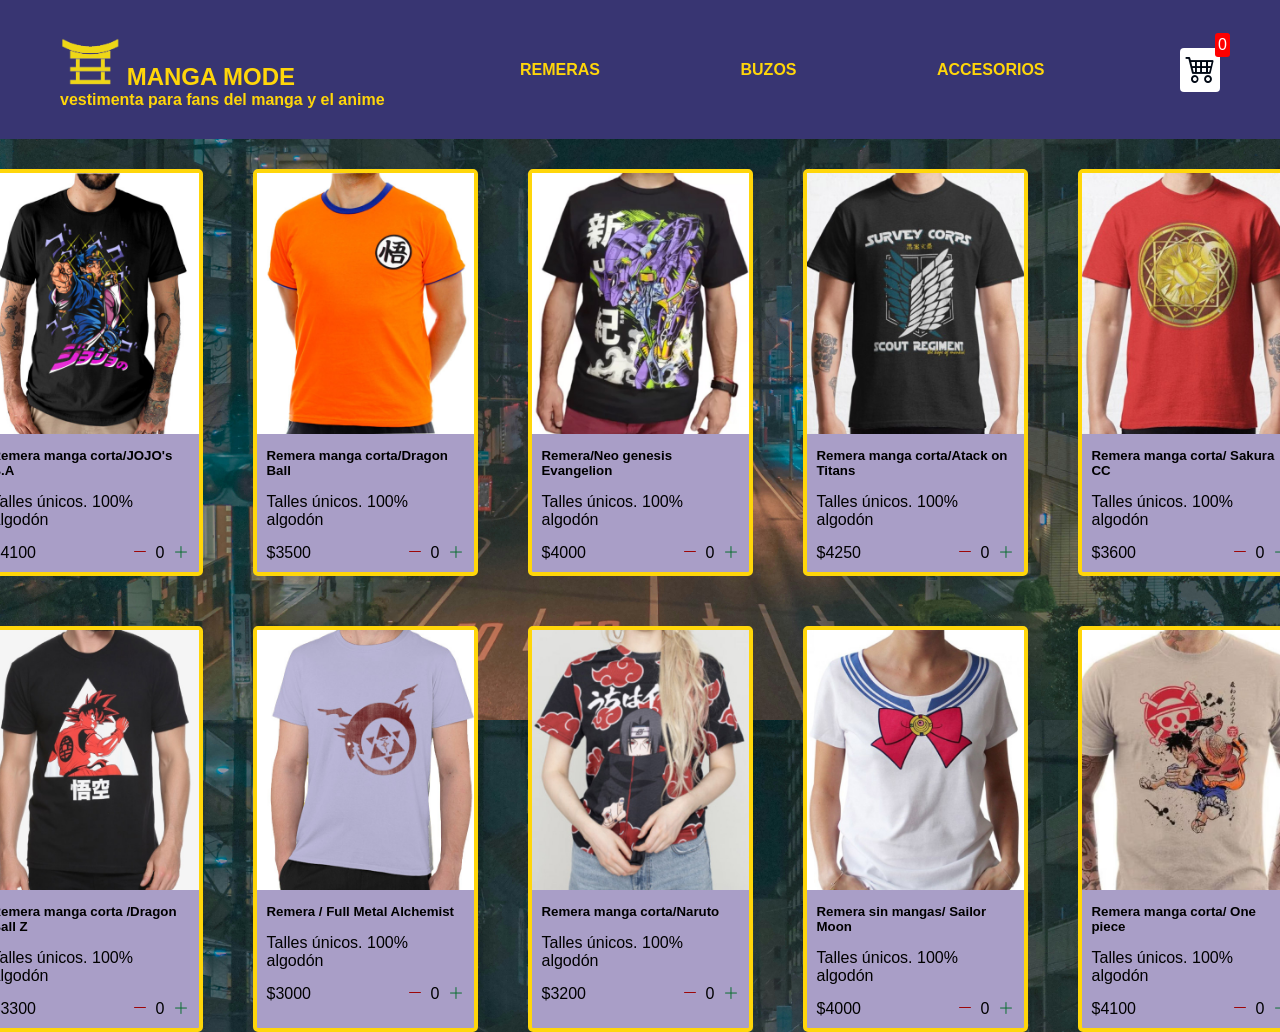
==== mangamode_main/tienda.html @ 603d8b11 "Add files via upload" ====
<!DOCTYPE html>
<html lang="es">
<head>
    <meta charset="UTF-8">
    <meta name="viewport" content="width=device-width, initial-scale=1.0">
    <title>MANGA MODE</title>
    <link rel="stylesheet" href="src/style.css">
    <link rel="stylesheet" href="https://cdn.jsdelivr.net/npm/bootstrap-icons@1.11.3/font/bootstrap-icons.min.css">
</head>
<body>

  <div class="navbar">
   <a href="index.html">
      <h2><img src="src/imagenes/logo.png" width="60" alt="logo"> MANGA MODE</h2>
      <h4>vestimenta para fans del manga y el anime</h4>
    </a>
    <a href="#" onclick="mostrarSeccion('remeras')">
      <h4 class="cont">REMERAS</h4>
    </a>
    <a href="#" onclick="mostrarSeccion('buzos')">
      <h4 class="cont">BUZOS</h4>
    </a>
    <a href="#" onclick="mostrarSeccion('accesorios')">
      <h4 class="cont">ACCESORIOS</h4>
    </a>
    <a href="#" onclick="mostrarSeccion('carrito')">
      <div class="cart">
        <i class="bi bi-cart4"></i>
        <cart id="Amount" class="Amount">0</cart>
      </div>
    </a>
  </div>

  

  <div class="tienda seccion-tienda seccion-activa" id="seccion-remeras"></div>
  <div class="tienda seccion-tienda" id="seccion-buzos"></div>
  <div class="tienda seccion-tienda" id="seccion-accesorios"></div>

  <div class="seccion-tienda carrito-container" id="seccion-carrito">
      <h3>Tu Carrito de Compras</h3>
      <div id="elementos-carrito">
          </div>
      
      <p id="lista-carrito-vacio" style="margin-top: 20px;">El carrito está vacío.</p>
      
      <div style="margin-top: 20px; font-size: 1.2rem;">
          <strong>Total: $</strong><span id="total-carrito-final">0</span>
      </div>
      
      <button class="compra" onclick="intentarMostrarFormulario()">Continuar Compra</button>
      
      <div class="formulario-compra" id="formulario-datos">
          <h3>Datos de Envío y Contacto</h3>
          <div id="formularioCompra">
              <label for="input-nombre">Nombre Completo:</label>
              <input type="text" id="input-nombre" placeholder="Juan Pérez">
              
              <label for="input-email">Correo Electrónico:</label>
              <input type="email" id="input-email" placeholder="ejemplo@correo.com">

              <label for="input-direccion">Dirección de Envío:</label>
              <input type="text" id="input-direccion" placeholder="Av. Siempreviva 742, Piso 1 Dpto B">
              
              <button class="compra" onclick="procesarCompraEfectiva()">Confirmar Pedido</button>
          </div>
      </div>

  <script src="src/Data.js"></script>

  <script>
    // Carrito en memoria (array vacío)
    var carrito = [];

    // 1. GENERAR LAS TARJETAS DINÁMICAMENTE
    var generarTiendas = function() {
        var remerasCont = document.getElementById("seccion-remeras");
        var buzosCont = document.getElementById("seccion-buzos");
        var accesoriosCont = document.getElementById("seccion-accesorios");

        remerasCont.innerHTML = "";
        buzosCont.innerHTML = "";
        accesoriosCont.innerHTML = "";

        // Aqui puse el array que recorre el archivo con los items
        for (var i = 0; i < tiendaItemsData.length; i++) {
            var prod = tiendaItemsData[i];

            var itemHTML = `
                <div class="item" id="${prod.id}">
                    <div class="image-container">
                        <img src="${prod.img}" alt="${prod.name}" width="100%">
                    </div>
                    <div class="detalles">
                        <h5>${prod.name}</h5>
                        <p>Talles únicos. 100% algodón</p>
                        <div class="precio_cantidad">
                            <span>$${prod.price}</span>
                            <div class="button">
                                <i class="bi bi-dash-lg" onclick="restarProducto('${prod.id}')"></i>
                                <span id="cant-${prod.id}">0</span>
                                <i class="bi bi-plus-lg" onclick="sumarProducto('${prod.id}')"></i>
                            </div>
                        </div>
                    </div>
                </div>
            `;

            // Remeras (son los que van del item1 al item10)
            if (prod.id === 'item1' || prod.id === 'item2' || prod.id === 'item3' || prod.id === 'item4' || prod.id === 'item5' || prod.id === 'item6' || prod.id === 'item7' || prod.id === 'item8' || prod.id === 'item9' || prod.id === 'item10') {
                remerasCont.innerHTML += itemHTML;
            } 
            // Buzos (son los que van delitem21 al item30)
            else if (prod.id === 'item21' || prod.id === 'item22' || prod.id === 'item23' || prod.id === 'item24' || prod.id === 'item25' || prod.id === 'item26' || prod.id === 'item27' || prod.id === 'item28' || prod.id === 'item29' || prod.id === 'item30') {
                buzosCont.innerHTML += itemHTML;
            } 
            // Accesorios (son los que van delitem11 al item20)
            else {
                accesoriosCont.innerHTML += itemHTML;
            }
        }
    };

    // controladores para la navegacion
    var mostrarSeccion = function(idSeccion) {
        var secciones = document.getElementsByClassName('seccion-tienda');
        for (var i = 0; i < secciones.length; i++) {
            secciones[i].classList.remove('seccion-activa');
            secciones[i].style.display = "none";
        }
        
        var activa = document.getElementById('seccion-' + idSeccion);
        if (idSeccion === 'carrito') {
            activa.style.display = "block";
            renderizarCarrito();
        } else {
            activa.classList.add('seccion-activa');
        }
    };

    // carrito (sumar producto)
    var sumarProducto = function(idElemento) {
        var productoEncontrado = null;
        for (var i = 0; i < tiendaItemsData.length; i++) {
            if (tiendaItemsData[i].id === idElemento) {
                productoEncontrado = tiendaItemsData[i];
                break;
            }
        }

        var existeEnCarrito = false;
        for (var j = 0; j < carrito.length; j++) {
            if (carrito[j].id === idElemento) {
                carrito[j].cantidad++;
                existeEnCarrito = true;
                break;
            }
        }

        if (!existeEnCarrito) {
            carrito.push({
                id: idElemento,
                nombre: productoEncontrado.name,
                precio: productoEncontrado.price,
                cantidad: 1
            });
        }

        actualizarPantallaYContadores();
    };

    // carrito (restar producto)
    var restarProducto = function(idElemento) {
        for (var i = 0; i < carrito.length; i++) {
            if (carrito[i].id === idElemento) {
                carrito[i].cantidad--;
                if (carrito[i].cantidad <= 0) {
                    carrito.splice(i, 1);
                }
                break;
            }
        }
        actualizarPantallaYContadores();
    };

    //////////////////////////////////////////////////////////////////////////
    var actualizarPantallaYContadores = function() {
        var totalItems = 0;
        
        // Resetear contadores de las tarjetas a 0
        for (var k = 0; k < tiendaItemsData.length; k++) {
            var el = document.getElementById('cant-' + tiendaItemsData[k].id);
            if (el) el.innerHTML = "0";
        }

        // Cargar cantidades actuales del carrito
        for (var i = 0; i < carrito.length; i++) {
            totalItems += carrito[i].cantidad;
            var spanCant = document.getElementById('cant-' + carrito[i].id);
            if (spanCant) {
                spanCant.innerHTML = carrito[i].cantidad;
            }
        }

        // Actualizar icono del carrito en el navbar
        document.getElementById("Amount").innerHTML = totalItems;
    };

    ///////////////////////////////////////////////////////
    var renderizarCarrito = function() {
        var contenedorElementos = document.getElementById("elementos-carrito");
        var mensajeVacio = document.getElementById("lista-carrito-vacio");
        var totalFinalElemento = document.getElementById("total-carrito-final");
        
        contenedorElementos.innerHTML = "";
        
        if (carrito.length === 0) {
            mensajeVacio.style.display = "block";
            totalFinalElemento.innerHTML = "0";
            document.getElementById("formulario-datos").style.display = "none";
            return;
        }
        
        mensajeVacio.style.display = "none";
        var cuentaTotal = 0;
        
        for (var i = 0; i < carrito.length; i++) {
            var subtotal = carrito[i].precio * carrito[i].cantidad;
            cuentaTotal += subtotal;
            
            var divItem = document.createElement("div");
            divItem.className = "item-carrito";
            divItem.innerHTML = "<strong>" + carrito[i].nombre + "</strong> (x" + carrito[i].cantidad + ") — $" + subtotal;
            contenedorElementos.appendChild(divItem);
        }
        
        totalFinalElemento.innerHTML = cuentaTotal;
    };

    // 7. FORMULARIO Y CHECKOUT (me base en los eemplos subidos al campus)
    var intentarMostrarFormulario = function() {
        if (carrito.length === 0) {
            alert("No hay elementos cargados en tu carrito.");
            return;
        }
        document.getElementById("formulario-datos").style.display = "block";
    };

    var procesarCompraEfectiva = function() {
        var nombre = document.getElementById("input-nombre").value;
        var email = document.getElementById("input-email").value;
        var patronCorreo = /^[^\s@]+@[^\s@]+\.[^\s@]+$/;

        if (nombre === "") {
            alert("Por favor, ingresá un nombre para el registro.");
            return;
        }
        if (!patronCorreo.test(email)) {
            alert("Escribí una dirección de correo electrónico válida.");
            return;
        }

        alert("¡Excelente, " + nombre + "! Tu pedido fue procesado con éxito. Enviamos el detalle a: " + email);

        // prara vaciar el carrito!!!
        carrito = [];
        actualizarPantallaYContadores();
        renderizarCarrito();
        
        document.getElementById("input-nombre").value = "";
        document.getElementById("input-email").value = "";
        document.getElementById("formulario-datos").style.display = "none";
        
        mostrarSeccion('remeras');
    };

    // Iniciar la tienda apenas cargue el documento
    window.onload = function() {
        generarTiendas();
    };
  </script>
</body>
</html>
---- mangamode_main/src/style.css ----
*{
margin:0;
padding:0;
box-sizing: border-box;
}
body {
font-family: sans-serif;
background-image: url("imagenes/background.jpg");
background-size:contain;
}
 
body.carrito {
    background-image: url("imagenes/background.jpg");
    background-size:cover;
    background-repeat:no-repeat}
    
 
/** IIIIIIIIIIIIIIIIIIIIII  barra de navegador  IIIIIIIIIIIIII**/
 
.navbar{
    display: flex;
    flex-direction: row;
    justify-content: space-between;
    background-color: #383572;
    padding: 30px 60px;
    margin-bottom: 30px;
    align-items: center;
}
 
a{
    color:#ffd60a ;
    text-decoration: none;
}
 
.cart{
    color: #000814;
    background-color:  rgb(255, 255, 255);;
    position: relative;
    font-size: 30px;
    padding: 5px;
    border-radius: 4px;
}
 
.cont{
    position: relative;
    padding: 5px;
}
 
.Amount{
    position: absolute;
    top: -15px;
    right: -10px;
    background-color: red;
    color: white;
    padding: 3px;
    border-radius: 3px;
    font-size: 16px;
}
 
/**
*IIIIIIIIIIIIIII los items de la tienda van aca IIIIIIIIIIIIIIIIII
**/
 
.tienda{
display: grid;
grid-template-columns: repeat(5, 225px);
gap: 50px;
justify-content: center;
}
 
 
.item{
    border:4px solid #ffd60a;
    border-radius: 5px;
    background-color: rgb(169, 158, 199);
}
 
.detalles{
    display: flex;
    flex-direction: column;
    padding: 10px;
    gap: 15px;
}
 
.precio_cantidad{
    display: flex;
    flex-direction: row;
    justify-content: space-between;
}
 
.button{
    display: flex;
    flex-direction: row;
    gap: 8px;
    font-size: 16px;
}
 
.bi-dash-lg{
    color: #9d0303;
}
 
.bi-plus-lg{
    color: #036d2a;
}
 
 
i{
    cursor: pointer;
}
 
 
/**  IIIIIIIIIIIIIIIIII  zoom a la imagen CUANDO PASA MOUSE  IIIIIIIII **/
 
 
.image-container {
  position: relative;
  overflow: hidden;
}
 
.image-container img {
  transition: transform 0.3s ease;
}
 
.image-container:hover img {
  transform: scale(1.08);
}
 
.zoom-overlay {
    position: absolute;
    top: 0;
    left: 0;
    width: 100%;
    height: 100%;
    background-size: 200%;
    background-position: center;
    background-repeat: no-repeat;
    display: none;
  }
  
 
 
/**IIIIIIIIIIIIIIIIIII  css para carrito   IIIIIIIIIIIIIIIIIIIIIIIII**/
 
 
.text-center{
    text-align: center;
    margin-bottom: 20px;
    color: #f2f2f6;
    padding: 20px;
}
 
.HomeBtn{
    color: #12022a;
    background-color: #b0a6be;
    border:none;
    padding: 9px;
    border-radius: 3px;
    margin-top: 15px;
}
 
.bi-x-lg{
    color: #9d0303;
    font-weight: bold;
}
 
 
.tiendcarrito{
    display: grid;
    grid-template-columns: repeat(1,320px);
    justify-content: center;
 
}
 
.carritoitem{
    border: 3px solid rgb(252, 252, 252);
    background-color: #e3d3b9;
    border-radius: 3px;
    display: flex;
    margin-top: -10px;
    margin-bottom: 20px;
    width: 310px;
}
 
 
.title-price-x{
    width: 195px;
    display: flex;
    align-items: center;
    gap: 5px;
    margin-bottom: 15px;
}
 
.title-price{
    display: flex;
    align-items: center;
    gap: 5px;
   
}
 
.cart-tittle-price{
    gap: 5px;
    background-color: #0d023d;
    color: #f6f6f6;
    border-radius: 4px;
    padding: 3px;
    
}
 
 
.compra,
.removeAll{
    color: #edc34d;
    background-color: #34095e;
    font-size: larger;
    border:none;
    padding: 9px;
    border-radius: 10px;
    margin-top: 15px;
}
 
 
#formularioCompra {
    display: flex;
    flex-direction: column;
    align-items: center;
    width: 9cm;
    margin: 0 auto; /* Centra el formulario horizontalmente */
    color: rgb(243, 243, 240);
    font-size: larger;
    border-radius: 4px;
    
}
 
#formularioCompra label,
#formularioCompra input,
#formularioCompra select,
#formularioCompra button {
    margin-bottom: 10px;
    width: 100%;
    padding: 10px; 
    box-sizing: border-box; 
}
 
#formularioCompra input[type="submit"] {
    width: auto;
    color: #edc34d;
    background-color: #34095e;
    font-size: larger;
    border:none;
    padding: 9px;
    border-radius: 10px;
    margin-top: 15px;
}
 
 
#label > div {
    color: white;
    font-weight: bold;
}
 


 
/* IIIIIIIIII Media Query para pantallas más pequeñas IIIIIIIIIIII */
 
 
@media (max-width: 768px) {
    .tienda {
      grid-template-columns: repeat(auto-fill, minmax(150px, 1fr));
      gap: 10px;
    }
 
 
    
  }
 
 
@media (max-width: 767px) {
    .navbar {
      flex-direction: column;
      align-items: center;
      padding: 10px;
    }
  
    .navbar a {
      margin-bottom: 10px;
    }
  
    .navbar h2 {
      margin-bottom: 5px;
    }
  
    .navbar h4 {
      margin-top: 0;
    }
  }

.carrito-container, 
.carrito-container h3, 
.carrito-container p, 
.carrito-container div,
.carrito-container strong {
    color: #ffffff !important;
}

/* Forzar a blanco los textos de las etiquetas (Nombre, Email, Dirección) del formulario */
#formularioCompra label {
    color: #ffffff !important;
}

/* Cambiar la línea de separación de los productos a amarilla para que no sea negra y combine con tu web */
.item-carrito {
    border-bottom: 1px solid #ffd60a !important;
}

     
        .contenedor-bienvenida {
            display: flex;
            justify-content: center;
            align-items: center;
            min-height: 60vh;
            padding: 20px;
            text-align: center;
        }

        .mensaje-bienvenida {
            color: #ffd60a; 
            max-width: 800px;
            font-family: sans-serif;
        }

        .mensaje-bienvenida h1 {
            font-size: 2.5rem;
            margin-bottom: 20px;
            text-transform: uppercase;
            letter-spacing: 2px;
        }

        .mensaje-bienvenida p {
            font-size: 1.5rem;
            line-height: 1.6;
        }

.seccion-tienda {
            display: none;
        }
        .seccion-activa {
            display: grid !important; 
        }
        
        .carrito-container {
            padding: 20px;
            max-width: 800px;
            margin: 0 auto;
        }
        .item-carrito {
            display: flex;
            justify-content: space-between;
            align-items: center;
            border-bottom: 1px solid #ccc;
            padding: 10px 0;
        }
        .formulario-compra {
            margin-top: 30px;
            padding: 20px;
            border: 1px dashed #333;
            display: none;
        }
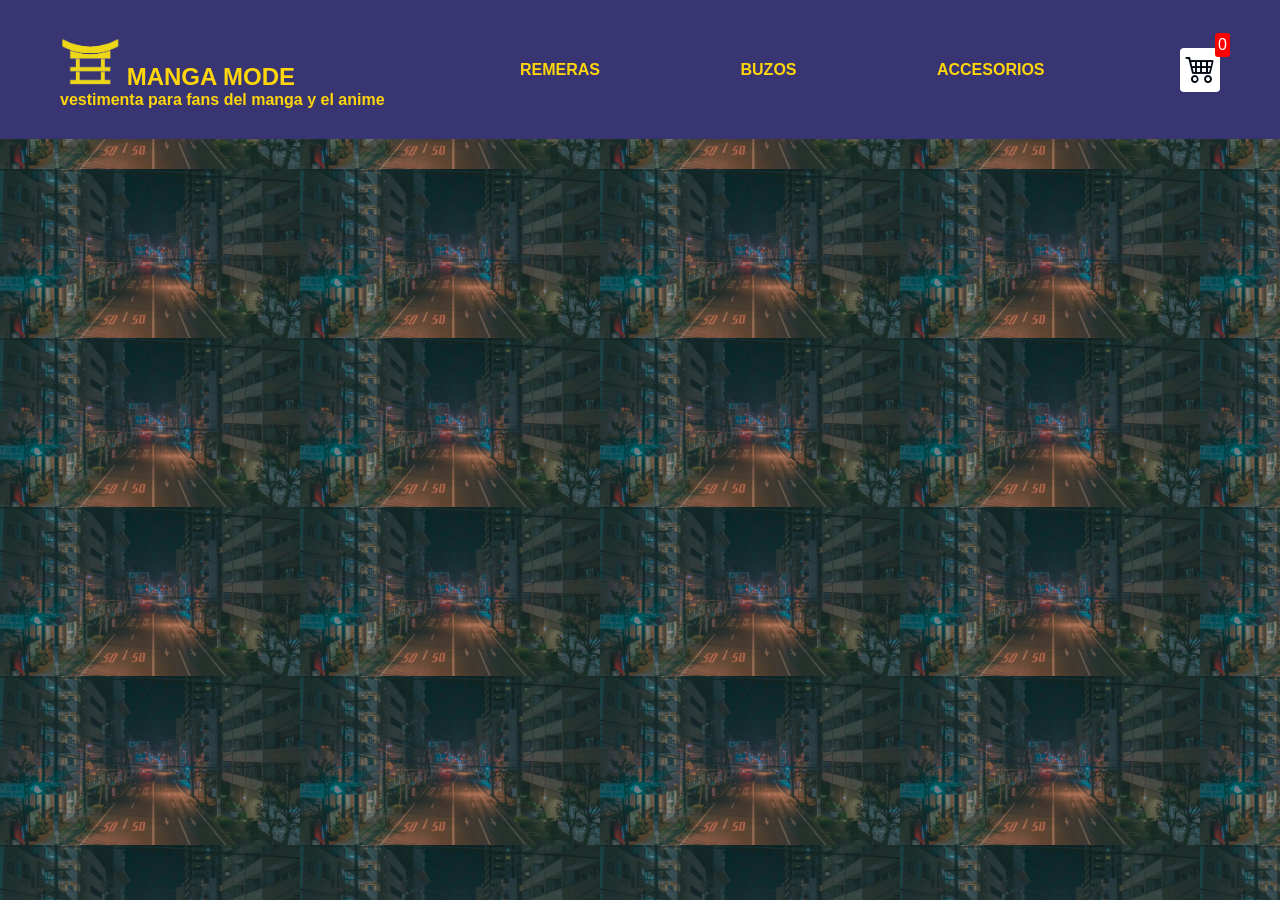
==== commit bc140ef5: "Update tienda.html" ====
--- a/mangamode_main/tienda.html
+++ b/mangamode_main/tienda.html
@@ -86,8 +86,7 @@
         for (var i = 0; i < tiendaItemsData.length; i++) {
             var prod = tiendaItemsData[i];
 
-            var itemHTML = `
-                <div class="item" id="${prod.id}">
+            var itemHTML = ' <div class="item" id="${prod.id}">
                     <div class="image-container">
                         <img src="${prod.img}" alt="${prod.name}" width="100%">
                     </div>
@@ -103,8 +102,7 @@
                             </div>
                         </div>
                     </div>
-                </div>
-            `;
+                </div>';
 
             // Remeras (son los que van del item1 al item10)
             if (prod.id === 'item1' || prod.id === 'item2' || prod.id === 'item3' || prod.id === 'item4' || prod.id === 'item5' || prod.id === 'item6' || prod.id === 'item7' || prod.id === 'item8' || prod.id === 'item9' || prod.id === 'item10') {
@@ -131,7 +129,7 @@
         
         var activa = document.getElementById('seccion-' + idSeccion);
         if (idSeccion === 'carrito') {
-            activa.style.display = "block";
+            activa.style.display =  "block";
             renderizarCarrito();
         } else {
             activa.classList.add('seccion-activa');
@@ -151,8 +149,8 @@
         var existeEnCarrito = false;
         for (var j = 0; j < carrito.length; j++) {
             if (carrito[j].id === idElemento) {
-                carrito[j].cantidad++;
-                existeEnCarrito = true;
+             carrito[j].cantidad++;
+                existeEnCarrito =  true;
                 break;
             }
         }
@@ -197,12 +195,11 @@
         for (var i = 0; i < carrito.length; i++) {
             totalItems += carrito[i].cantidad;
             var spanCant = document.getElementById('cant-' + carrito[i].id);
-            if (spanCant) {
-                spanCant.innerHTML = carrito[i].cantidad;
-            }
-        }
-
-        // Actualizar icono del carrito en el navbar
+            if (spanCant) {spanCant.innerHTML = carrito[i].cantidad;
+            }
+        }
+
+        // --->>> Actualizar icono del carrito en el navbar
         document.getElementById("Amount").innerHTML = totalItems;
     };
 
@@ -215,7 +212,7 @@
         contenedorElementos.innerHTML = "";
         
         if (carrito.length === 0) {
-            mensajeVacio.style.display = "block";
+             mensajeVacio.style.display = "block";
             totalFinalElemento.innerHTML = "0";
             document.getElementById("formulario-datos").style.display = "none";
             return;
@@ -225,11 +222,11 @@
         var cuentaTotal = 0;
         
         for (var i = 0; i < carrito.length; i++) {
-            var subtotal = carrito[i].precio * carrito[i].cantidad;
+             var subtotal = carrito[i].precio * carrito[i].cantidad;
             cuentaTotal += subtotal;
             
             var divItem = document.createElement("div");
-            divItem.className = "item-carrito";
+             divItem.className = "item-carrito";
             divItem.innerHTML = "<strong>" + carrito[i].nombre + "</strong> (x" + carrito[i].cantidad + ") — $" + subtotal;
             contenedorElementos.appendChild(divItem);
         }
@@ -247,9 +244,9 @@
     };
 
     var procesarCompraEfectiva = function() {
-        var nombre = document.getElementById("input-nombre").value;
-        var email = document.getElementById("input-email").value;
-        var patronCorreo = /^[^\s@]+@[^\s@]+\.[^\s@]+$/;
+    var nombre = document.getElementById("input-nombre").value;
+    var email = document.getElementById("input-email").value;
+    var patronCorreo = /^[^\s@]+@[^\s@]+\.[^\s@]+$/;
 
         if (nombre === "") {
             alert("Por favor, ingresá un nombre para el registro.");
@@ -262,7 +259,7 @@
 
         alert("¡Excelente, " + nombre + "! Tu pedido fue procesado con éxito. Enviamos el detalle a: " + email);
 
-        // prara vaciar el carrito!!!
+        // <---prara vaciar el carrito!!!
         carrito = [];
         actualizarPantallaYContadores();
         renderizarCarrito();
@@ -274,10 +271,11 @@
         mostrarSeccion('remeras');
     };
 
-    // Iniciar la tienda apenas cargue el documento
+   // >---- Busqué window.onload porque necesitaba que toda la pag cargue antes de llamar a generarTiendas() 
+
     window.onload = function() {
         generarTiendas();
     };
   </script>
 </body>
-</html>+</html>
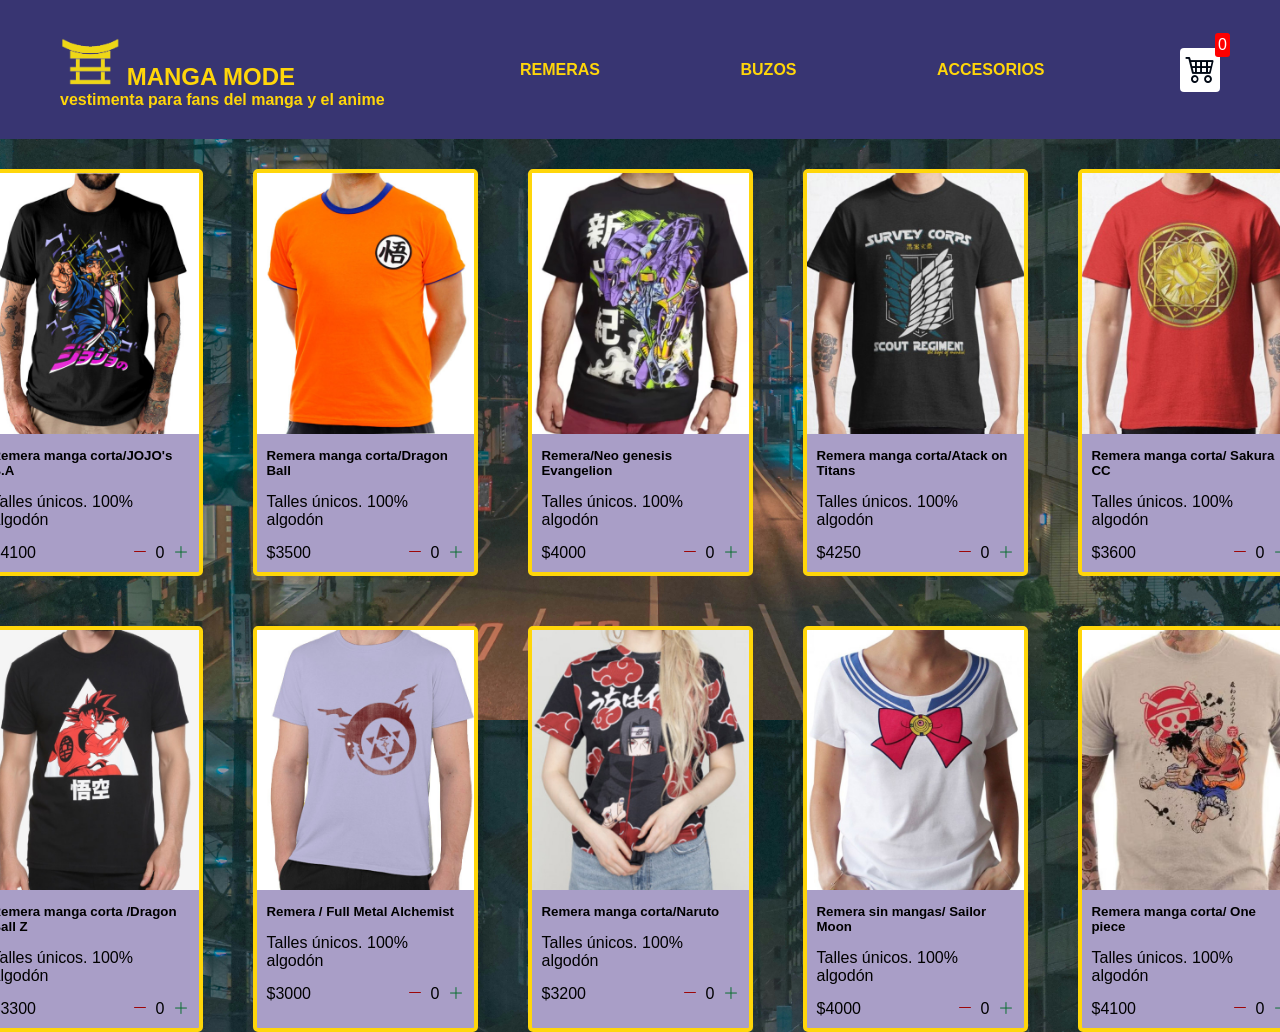
==== commit 177dff49: "Update tienda.html" ====
--- a/mangamode_main/tienda.html
+++ b/mangamode_main/tienda.html
@@ -42,7 +42,7 @@
       <div id="elementos-carrito">
           </div>
       
-      <p id="lista-carrito-vacio" style="margin-top: 20px;">El carrito está vacío.</p>
+      <p id="lista-carrito-vacio" style="margin-top: 20px;">el carrito esta vacio.</p>
       
       <div style="margin-top: 20px; font-size: 1.2rem;">
           <strong>Total: $</strong><span id="total-carrito-final">0</span>
@@ -53,13 +53,13 @@
       <div class="formulario-compra" id="formulario-datos">
           <h3>Datos de Envío y Contacto</h3>
           <div id="formularioCompra">
-              <label for="input-nombre">Nombre Completo:</label>
+              <label for="input-nombre">Nombre:</label>
               <input type="text" id="input-nombre" placeholder="Juan Pérez">
               
-              <label for="input-email">Correo Electrónico:</label>
+              <label for="input-email">mail:</label>
               <input type="email" id="input-email" placeholder="ejemplo@correo.com">
 
-              <label for="input-direccion">Dirección de Envío:</label>
+              <label for="input-direccion">Dirección de Envio:</label>
               <input type="text" id="input-direccion" placeholder="Av. Siempreviva 742, Piso 1 Dpto B">
               
               <button class="compra" onclick="procesarCompraEfectiva()">Confirmar Pedido</button>
@@ -69,213 +69,203 @@
   <script src="src/Data.js"></script>
 
   <script>
-    // Carrito en memoria (array vacío)
-    var carrito = [];
+  // Carrito en memoria (array vacío)
+  var carrito = [];
 
     // 1. GENERAR LAS TARJETAS DINÁMICAMENTE
-    var generarTiendas = function() {
-        var remerasCont = document.getElementById("seccion-remeras");
+  var generarTiendas = function() {
+      var remerasCont = document.getElementById("seccion-remeras");
         var buzosCont = document.getElementById("seccion-buzos");
-        var accesoriosCont = document.getElementById("seccion-accesorios");
-
-        remerasCont.innerHTML = "";
-        buzosCont.innerHTML = "";
+      var accesoriosCont = document.getElementById("seccion-accesorios");
+
+      remerasCont.innerHTML = "";
+      buzosCont.innerHTML = "";
         accesoriosCont.innerHTML = "";
 
-        // Aqui puse el array que recorre el archivo con los items
-        for (var i = 0; i < tiendaItemsData.length; i++) {
-            var prod = tiendaItemsData[i];
-
-            var itemHTML = ' <div class="item" id="${prod.id}">
-                    <div class="image-container">
+      // Aqui puse el array que recorre el archivo con los items
+      for (var i = 0; i < tiendaItemsData.length; i++) {
+          var prod = tiendaItemsData[i];
+
+            var itemHTML = `
+                <div class="item" id="${prod.id}">
+                  <div class="image-container">
                         <img src="${prod.img}" alt="${prod.name}" width="100%">
-                    </div>
+                  </div>
                     <div class="detalles">
                         <h5>${prod.name}</h5>
-                        <p>Talles únicos. 100% algodón</p>
+                      <p>Talles únicos. 100% algodón</p>
                         <div class="precio_cantidad">
                             <span>$${prod.price}</span>
-                            <div class="button">
+                          <div class="button">
                                 <i class="bi bi-dash-lg" onclick="restarProducto('${prod.id}')"></i>
                                 <span id="cant-${prod.id}">0</span>
-                                <i class="bi bi-plus-lg" onclick="sumarProducto('${prod.id}')"></i>
+                              <i class="bi bi-plus-lg" onclick="sumarProducto('${prod.id}')"></i>
                             </div>
                         </div>
-                    </div>
-                </div>';
-
-            // Remeras (son los que van del item1 al item10)
+                  </div>
+                </div>
+            `;
+
+          // Remeras (son los que van del item1 al item10)
             if (prod.id === 'item1' || prod.id === 'item2' || prod.id === 'item3' || prod.id === 'item4' || prod.id === 'item5' || prod.id === 'item6' || prod.id === 'item7' || prod.id === 'item8' || prod.id === 'item9' || prod.id === 'item10') {
-                remerasCont.innerHTML += itemHTML;
+              remerasCont.innerHTML += itemHTML;
             } 
-            // Buzos (son los que van delitem21 al item30)
-            else if (prod.id === 'item21' || prod.id === 'item22' || prod.id === 'item23' || prod.id === 'item24' || prod.id === 'item25' || prod.id === 'item26' || prod.id === 'item27' || prod.id === 'item28' || prod.id === 'item29' || prod.id === 'item30') {
+          // Buzos (son los que van delitem21 al item30)
+          else if (prod.id === 'item21' || prod.id === 'item22' || prod.id === 'item23' || prod.id === 'item24' || prod.id === 'item25' || prod.id === 'item26' || prod.id === 'item27' || prod.id === 'item28' || prod.id === 'item29' || prod.id === 'item30') {
                 buzosCont.innerHTML += itemHTML;
             } 
-            // Accesorios (son los que van delitem11 al item20)
+          // Accesorios (son los que van delitem11 al item20)
             else {
-                accesoriosCont.innerHTML += itemHTML;
+              accesoriosCont.innerHTML += itemHTML;
+          }
+      }
+  };
+
+    // controladores para la navegacion
+  var mostrarSeccion = function(idSeccion) {
+      var secciones = document.getElementsByClassName('seccion-tienda');
+        for (var i = 0; i < secciones.length; i++) {
+          secciones[i].classList.remove('seccion-activa');
+            secciones[i].style.display = "none";
+        }
+        
+      var activa = document.getElementById('seccion-' + idSeccion);
+        if (idSeccion === 'carrito') {
+          activa.style.display = "block";
+            renderizarCarrito();
+      } else {
+            activa.classList.add('seccion-activa');
+        }
+  };
+
+  // carrito (sumar producto)
+    const sumarProducto = function(idElemento) {
+    const productoEncontrado = tiendaItemsData.find(prod => prod.id === idElemento);
+    const itemEnCarrito = carrito.find(item => item.id === idElemento);
+
+    // 3. Lógica de suma o agregado
+    if (itemEnCarrito) {
+        itemEnCarrito.cantidad++; 
+    } else {
+        carrito.push({            
+            id: idElemento,
+            nombre: productoEncontrado.name,
+            precio: productoEncontrado.price,
+            cantidad: 1
+        });
+    }
+
+    actualizarPantallaYContadores();
+};
+    // carrito (restar producto)
+  var restarProducto = function(idElemento) {
+      for (var i = 0; i < carrito.length; i++) {
+            if (carrito[i].id === idElemento) {
+              carrito[i].cantidad--;
+                if (carrito[i].cantidad <= 0) {
+                  carrito.splice(i, 1);
+                }
+              break;
             }
         }
-    };
-
-    // controladores para la navegacion
-    var mostrarSeccion = function(idSeccion) {
-        var secciones = document.getElementsByClassName('seccion-tienda');
-        for (var i = 0; i < secciones.length; i++) {
-            secciones[i].classList.remove('seccion-activa');
-            secciones[i].style.display = "none";
-        }
-        
-        var activa = document.getElementById('seccion-' + idSeccion);
-        if (idSeccion === 'carrito') {
-            activa.style.display =  "block";
-            renderizarCarrito();
-        } else {
-            activa.classList.add('seccion-activa');
-        }
-    };
-
-    // carrito (sumar producto)
-    var sumarProducto = function(idElemento) {
-        var productoEncontrado = null;
-        for (var i = 0; i < tiendaItemsData.length; i++) {
-            if (tiendaItemsData[i].id === idElemento) {
-                productoEncontrado = tiendaItemsData[i];
-                break;
+      actualizarPantallaYContadores();
+  };
+
+    //////////////////////////////////////////////////////////////////////////
+  var actualizarPantallaYContadores = function() {
+      var totalItems = 0;
+        
+      // Resetear contadores de las tarjetas a 0
+        for (var k = 0; k < tiendaItemsData.length; k++) {
+          var el = document.getElementById('cant-' + tiendaItemsData[k].id);
+            if (el) el.innerHTML = "0";
+        }
+
+      // Cargar cantidades actuales del carrito
+        for (var i = 0; i < carrito.length; i++) {
+          totalItems += carrito[i].cantidad;
+            var spanCant = document.getElementById('cant-' + carrito[i].id);
+          if (spanCant) {
+                spanCant.innerHTML = carrito[i].cantidad;
             }
         }
 
-        var existeEnCarrito = false;
-        for (var j = 0; j < carrito.length; j++) {
-            if (carrito[j].id === idElemento) {
-             carrito[j].cantidad++;
-                existeEnCarrito =  true;
-                break;
-            }
-        }
-
-        if (!existeEnCarrito) {
-            carrito.push({
-                id: idElemento,
-                nombre: productoEncontrado.name,
-                precio: productoEncontrado.price,
-                cantidad: 1
-            });
-        }
-
+      // Actualizar icono del carrito en el navbar
+        document.getElementById("Amount").innerHTML = totalItems;
+    };
+
+    ///////////////////////////////////////////////////////
+  var renderizarCarrito = function() {
+      var contenedorElementos = document.getElementById("elementos-carrito");
+        var mensajeVacio = document.getElementById("lista-carrito-vacio");
+      var totalFinalElemento = document.getElementById("total-carrito-final");
+        
+      contenedorElementos.innerHTML = "";
+        
+      if (carrito.length === 0) {
+            mensajeVacio.style.display = "block";
+          totalFinalElemento.innerHTML = "0";
+            document.getElementById("formulario-datos").style.display = "none";
+          return;
+        }
+        
+      mensajeVacio.style.display = "none";
+        var cuentaTotal = 0;
+        
+      for (var i = 0; i < carrito.length; i++) {
+            var subtotal = carrito[i].precio * carrito[i].cantidad;
+          cuentaTotal += subtotal;
+            
+          var divItem = document.createElement("div");
+            divItem.className = "item-carrito";
+          divItem.innerHTML = "<strong>" + carrito[i].nombre + "</strong> (x" + carrito[i].cantidad + ") — $" + subtotal;
+            contenedorElementos.appendChild(divItem);
+        }
+        
+      totalFinalElemento.innerHTML = cuentaTotal;
+    };
+
+    // 7. FORMULARIO Y CHECKOUT (me base en los eemplos subidos al campus)
+  var intentarMostrarFormulario = function() {
+      if (carrito.length === 0) {
+            alert("No hay elementos cargados en tu carrito.");
+          return;
+        }
+      document.getElementById("formulario-datos").style.display = "block";
+    };
+
+    var procesarCompraEfectiva = function() {
+      var nombre = document.getElementById("input-nombre").value;
+        var email = document.getElementById("input-email").value;
+      var patronCorreo = /^[^\s@]+@[^\s@]+\.[^\s@]+$/;
+
+      if (nombre === "") {
+            alert("Por favor, ingresá un nombre para el registro.");
+          return;
+        }
+      if (!patronCorreo.test(email)) {
+            alert("Escribí una dirección de correo electrónico válida.");
+          return;
+        }
+
+      alert("¡Excelente, " + nombre + "! Tu pedido fue procesado con éxito. Enviamos el detalle a: " + email);
+
+        // prara vaciar el carrito!!!
+      carrito = [];
         actualizarPantallaYContadores();
-    };
-
-    // carrito (restar producto)
-    var restarProducto = function(idElemento) {
-        for (var i = 0; i < carrito.length; i++) {
-            if (carrito[i].id === idElemento) {
-                carrito[i].cantidad--;
-                if (carrito[i].cantidad <= 0) {
-                    carrito.splice(i, 1);
-                }
-                break;
-            }
-        }
-        actualizarPantallaYContadores();
-    };
-
-    //////////////////////////////////////////////////////////////////////////
-    var actualizarPantallaYContadores = function() {
-        var totalItems = 0;
-        
-        // Resetear contadores de las tarjetas a 0
-        for (var k = 0; k < tiendaItemsData.length; k++) {
-            var el = document.getElementById('cant-' + tiendaItemsData[k].id);
-            if (el) el.innerHTML = "0";
-        }
-
-        // Cargar cantidades actuales del carrito
-        for (var i = 0; i < carrito.length; i++) {
-            totalItems += carrito[i].cantidad;
-            var spanCant = document.getElementById('cant-' + carrito[i].id);
-            if (spanCant) {spanCant.innerHTML = carrito[i].cantidad;
-            }
-        }
-
-        // --->>> Actualizar icono del carrito en el navbar
-        document.getElementById("Amount").innerHTML = totalItems;
-    };
-
-    ///////////////////////////////////////////////////////
-    var renderizarCarrito = function() {
-        var contenedorElementos = document.getElementById("elementos-carrito");
-        var mensajeVacio = document.getElementById("lista-carrito-vacio");
-        var totalFinalElemento = document.getElementById("total-carrito-final");
-        
-        contenedorElementos.innerHTML = "";
-        
-        if (carrito.length === 0) {
-             mensajeVacio.style.display = "block";
-            totalFinalElemento.innerHTML = "0";
-            document.getElementById("formulario-datos").style.display = "none";
-            return;
-        }
-        
-        mensajeVacio.style.display = "none";
-        var cuentaTotal = 0;
-        
-        for (var i = 0; i < carrito.length; i++) {
-             var subtotal = carrito[i].precio * carrito[i].cantidad;
-            cuentaTotal += subtotal;
-            
-            var divItem = document.createElement("div");
-             divItem.className = "item-carrito";
-            divItem.innerHTML = "<strong>" + carrito[i].nombre + "</strong> (x" + carrito[i].cantidad + ") — $" + subtotal;
-            contenedorElementos.appendChild(divItem);
-        }
-        
-        totalFinalElemento.innerHTML = cuentaTotal;
-    };
-
-    // 7. FORMULARIO Y CHECKOUT (me base en los eemplos subidos al campus)
-    var intentarMostrarFormulario = function() {
-        if (carrito.length === 0) {
-            alert("No hay elementos cargados en tu carrito.");
-            return;
-        }
-        document.getElementById("formulario-datos").style.display = "block";
-    };
-
-    var procesarCompraEfectiva = function() {
-    var nombre = document.getElementById("input-nombre").value;
-    var email = document.getElementById("input-email").value;
-    var patronCorreo = /^[^\s@]+@[^\s@]+\.[^\s@]+$/;
-
-        if (nombre === "") {
-            alert("Por favor, ingresá un nombre para el registro.");
-            return;
-        }
-        if (!patronCorreo.test(email)) {
-            alert("Escribí una dirección de correo electrónico válida.");
-            return;
-        }
-
-        alert("¡Excelente, " + nombre + "! Tu pedido fue procesado con éxito. Enviamos el detalle a: " + email);
-
-        // <---prara vaciar el carrito!!!
-        carrito = [];
-        actualizarPantallaYContadores();
-        renderizarCarrito();
-        
-        document.getElementById("input-nombre").value = "";
+      renderizarCarrito();
+        
+      document.getElementById("input-nombre").value = "";
         document.getElementById("input-email").value = "";
-        document.getElementById("formulario-datos").style.display = "none";
-        
-        mostrarSeccion('remeras');
-    };
-
-   // >---- Busqué window.onload porque necesitaba que toda la pag cargue antes de llamar a generarTiendas() 
-
-    window.onload = function() {
+      document.getElementById("formulario-datos").style.display = "none";
+        
+      mostrarSeccion('remeras');
+    };
+
+    //  // >---- Busqué window.onload porque necesitaba que toda la pag cargue antes de llamar a generarTiendas() 
+  window.onload = function() {
         generarTiendas();
-    };
-  </script>
+  };
+</script>
 </body>
 </html>
